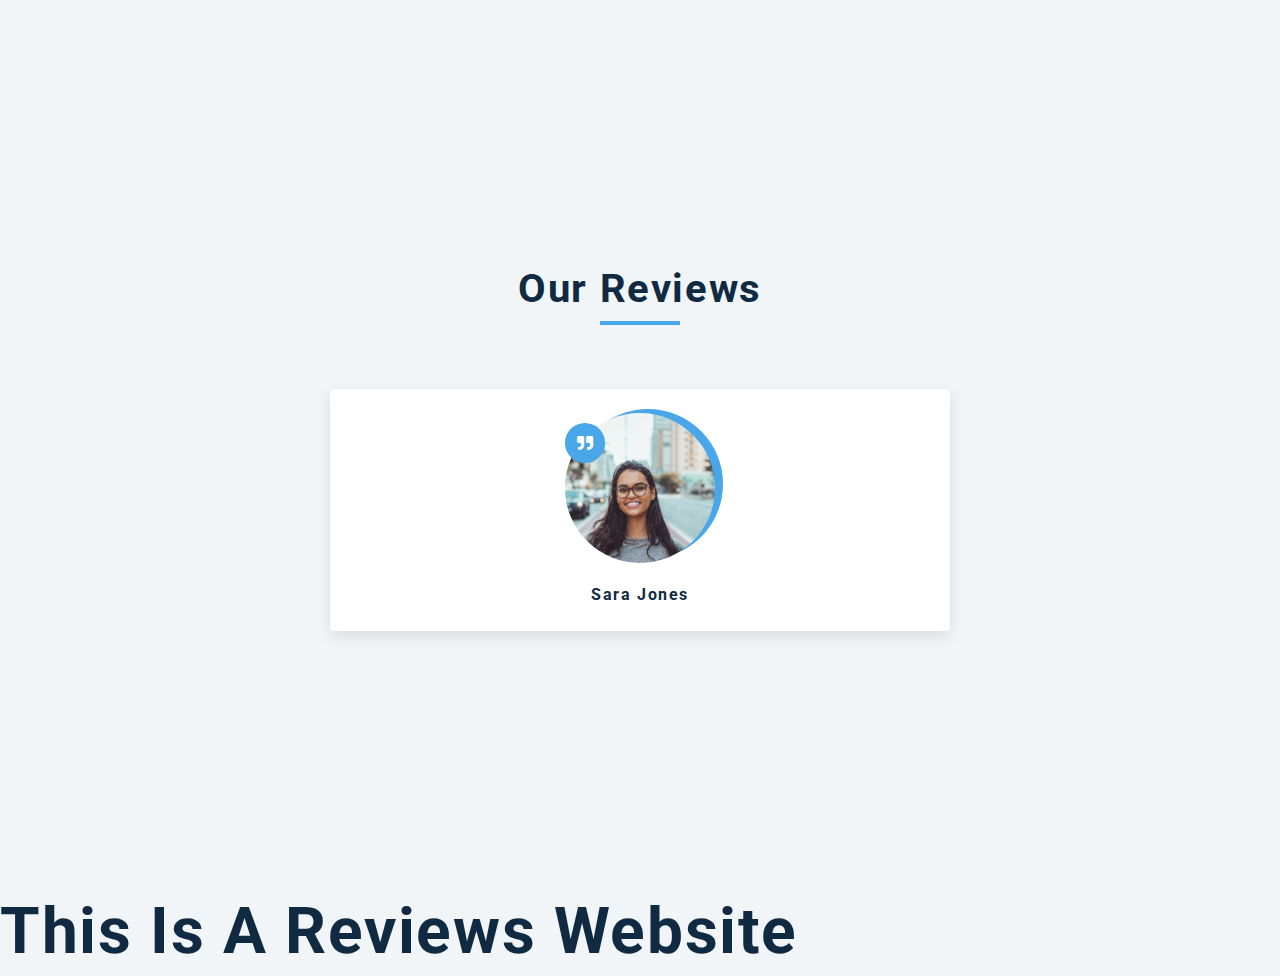
==== Reviews/index.html @ d039c09f "Reiews" ====
<!DOCTYPE html>
<html lang="en">
  <head>
    <meta charset="UTF-8" />
    <meta http-equiv="X-UA-Compatible" content="IE=edge" />
    <meta name="viewport" content="width=device-width, initial-scale=1.0" />
    <title>Reviews</title>
    <link
      rel="stylesheet"
      href="https://cdnjs.cloudflare.com/ajax/libs/font-awesome/5.14.0/css/all.min.css"
    />

    <!--styles sheet-->
    <link rel="stylesheet" href="styles.css" />
  </head>
  <body>
    <main>
      <section class="container">
        <!--Title-->
        <div class="title">
          <h2>our reviews</h2>
          <div class="underline"></div>
        </div>
        <!-- review -->
        <article class="review">
          <div class="img-container">
            <img src="./person-1.jpeg" id="person-img" alt="" />
          </div>
          <h4 id="author">sara jones</h4>
        </article>
      </section>
    </main>
    <h1>This is a reviews website</h1>
    <!--JavaScript-->
    <script src="app.js"></script>
  </body>
</html>
---- Reviews/styles.css ----
/*
=============== 
Fonts
===============
*/
@import url("https://fonts.googleapis.com/css?family=Open+Sans|Roboto:400,700&display=swap");

/*
=============== 
Variables
===============
*/

:root {
  /* dark shades of primary color*/
  --clr-primary-1: hsl(205, 86%, 17%);
  --clr-primary-2: hsl(205, 77%, 27%);
  --clr-primary-3: hsl(205, 72%, 37%);
  --clr-primary-4: hsl(205, 63%, 48%);
  /* primary/main color */
  --clr-primary-5: hsl(205, 78%, 60%);
  /* lighter shades of primary color */
  --clr-primary-6: hsl(205, 89%, 70%);
  --clr-primary-7: hsl(205, 90%, 76%);
  --clr-primary-8: hsl(205, 86%, 81%);
  --clr-primary-9: hsl(205, 90%, 88%);
  --clr-primary-10: hsl(205, 100%, 96%);
  /* darkest grey - used for headings */
  --clr-grey-1: hsl(209, 61%, 16%);
  --clr-grey-2: hsl(211, 39%, 23%);
  --clr-grey-3: hsl(209, 34%, 30%);
  --clr-grey-4: hsl(209, 28%, 39%);
  /* grey used for paragraphs */
  --clr-grey-5: hsl(210, 22%, 49%);
  --clr-grey-6: hsl(209, 23%, 60%);
  --clr-grey-7: hsl(211, 27%, 70%);
  --clr-grey-8: hsl(210, 31%, 80%);
  --clr-grey-9: hsl(212, 33%, 89%);
  --clr-grey-10: hsl(210, 36%, 96%);
  --clr-white: #fff;
  --clr-red-dark: hsl(360, 67%, 44%);
  --clr-red-light: hsl(360, 71%, 66%);
  --clr-green-dark: hsl(125, 67%, 44%);
  --clr-green-light: hsl(125, 71%, 66%);
  --clr-black: #222;
  --ff-primary: "Roboto", sans-serif;
  --ff-secondary: "Open Sans", sans-serif;
  --transition: all 0.3s linear;
  --spacing: 0.1rem;
  --radius: 0.25rem;
  --light-shadow: 0 5px 15px rgba(0, 0, 0, 0.1);
  --dark-shadow: 0 5px 15px rgba(0, 0, 0, 0.2);
  --max-width: 1170px;
  --fixed-width: 620px;
}
/*
=============== 
Global Styles
===============
*/

*,
::after,
::before {
  margin: 0;
  padding: 0;
  box-sizing: border-box;
}
body {
  font-family: var(--ff-secondary);
  background: var(--clr-grey-10);
  color: var(--clr-grey-1);
  line-height: 1.5;
  font-size: 0.875rem;
}
ul {
  list-style-type: none;
}
a {
  text-decoration: none;
}
h1,
h2,
h3,
h4 {
  letter-spacing: var(--spacing);
  text-transform: capitalize;
  line-height: 1.25;
  margin-bottom: 0.75rem;
  font-family: var(--ff-primary);
}
h1 {
  font-size: 3rem;
}
h2 {
  font-size: 2rem;
}
h3 {
  font-size: 1.25rem;
}
h4 {
  font-size: 0.875rem;
}
p {
  margin-bottom: 1.25rem;
  color: var(--clr-grey-5);
}
@media screen and (min-width: 800px) {
  h1 {
    font-size: 4rem;
  }
  h2 {
    font-size: 2.5rem;
  }
  h3 {
    font-size: 1.75rem;
  }
  h4 {
    font-size: 1rem;
  }
  body {
    font-size: 1rem;
  }
  h1,
  h2,
  h3,
  h4 {
    line-height: 1;
  }
}
/*  global classes */

/* section */
.section {
  padding: 5rem 0;
}

.section-center {
  width: 90vw;
  margin: 0 auto;
  max-width: 1170px;
}
@media screen and (min-width: 992px) {
  .section-center {
    width: 95vw;
  }
}
main {
  min-height: 100vh;
  display: grid;
  place-items: center;
}

/*
=============== 
Reviews
===============
*/
main {
  min-height: 100vh;
  display: grid;
  place-items: center;
}
.title {
  text-align: center;
  margin-bottom: 4rem;
}
.underline {
  height: 0.25rem;
  width: 5rem;
  background: var(--clr-primary-5);
  margin-left: auto;
  margin-right: auto;
}
.container {
  width: 80vw;
  max-width: var(--fixed-width);
}
.review {
  background: var(--clr-white);
  padding: 1.5rem 2rem;
  border-radius: var(--radius);
  box-shadow: var(--light-shadow);
  transition: var(--transition);
  text-align: center;
}
.review:hover {
  box-shadow: var(--dark-shadow);
}
.img-container {
  position: relative;
  width: 150px;
  height: 150px;
  border-radius: 50%;
  margin: 0 auto;
  margin-bottom: 1.5rem;
}
#person-img {
  width: 100%;
  display: block;
  height: 100%;
  object-fit: cover;
  border-radius: 50%;
  position: relative;
}
.img-container::after {
  font-family: "Font Awesome 5 Free";
  font-weight: 900;
  content: "\f10e";
  position: absolute;
  top: 0;
  left: 0;
  width: 2.5rem;
  height: 2.5rem;
  display: grid;
  place-items: center;
  border-radius: 50%;
  transform: translateY(25%);
  background: var(--clr-primary-5);
  color: var(--clr-white);
}
.img-container::before {
  content: "";
  width: 100%;
  height: 100%;
  background: var(--clr-primary-5);
  position: absolute;
  top: -0.25rem;
  right: -0.5rem;
  border-radius: 50%;
}
#author {
  margin-bottom: 0.25rem;
}
#job {
  margin-bottom: 0.5rem;
  text-transform: uppercase;
  color: var(--clr-primary-5);
  font-size: 0.85rem;
}
#info {
  margin-bottom: 0.75rem;
}
.prev-btn,
.next-btn {
  color: var(--clr-primary-7);
  font-size: 1.25rem;
  background: transparent;
  border-color: transparent;
  margin: 0 0.5rem;
  transition: var(--transition);
  cursor: pointer;
}
.prev-btn:hover,
.next-btn:hover {
  color: var(--clr-primary-5);
}
.random-btn {
  margin-top: 0.5rem;
  background: var(--clr-primary-10);
  color: var(--clr-primary-5);
  padding: 0.25rem 0.5rem;
  text-transform: capitalize;
  border-radius: var(--radius);
  transition: var(--transition);
  border-color: var(--clr-primary-5);
  cursor: pointer;
}
.random-btn:hover {
  background: var(--clr-primary-5);
  color: var(--clr-primary-1);
}
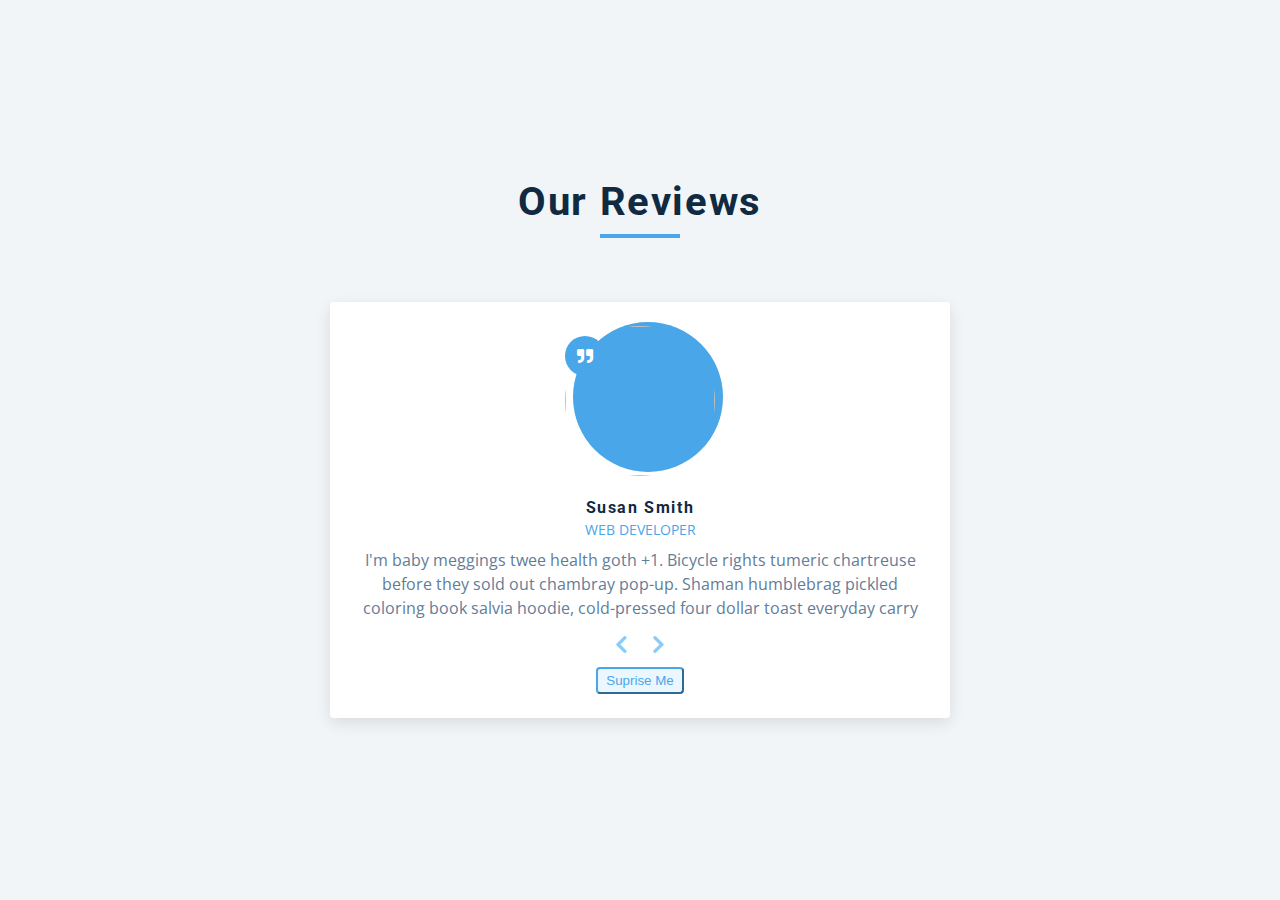
==== commit ad3c9590: "Completed reviews application" ====
--- a/Reviews/index.html
+++ b/Reviews/index.html
@@ -27,10 +27,28 @@
             <img src="./person-1.jpeg" id="person-img" alt="" />
           </div>
           <h4 id="author">sara jones</h4>
+          <p id="job">UX designer</p>
+          <p id="info">
+            Lorem ipsum dolor sit amet consectetur adipisicing elit. Ab officiis
+            dolor, qui aliquid delectus blanditiis commodi tempora? Fugit earum
+            praesentium asperiores minus sunt non ab porro quia, obcaecati esse
+            magnam.
+          </p>
+          <!--Prev and next button -->
+          <div class="button-container">
+            <button class="prev-btn">
+              <i class="fas fa-chevron-left"></i>
+            </button>
+            <button class="next-btn">
+              <i class="fas fa-chevron-right"></i>
+            </button>
+          </div>
+
+          <!-- random button -->
+          <button class="random-btn">suprise me</button>
         </article>
       </section>
     </main>
-    <h1>This is a reviews website</h1>
     <!--JavaScript-->
     <script src="app.js"></script>
   </body>
